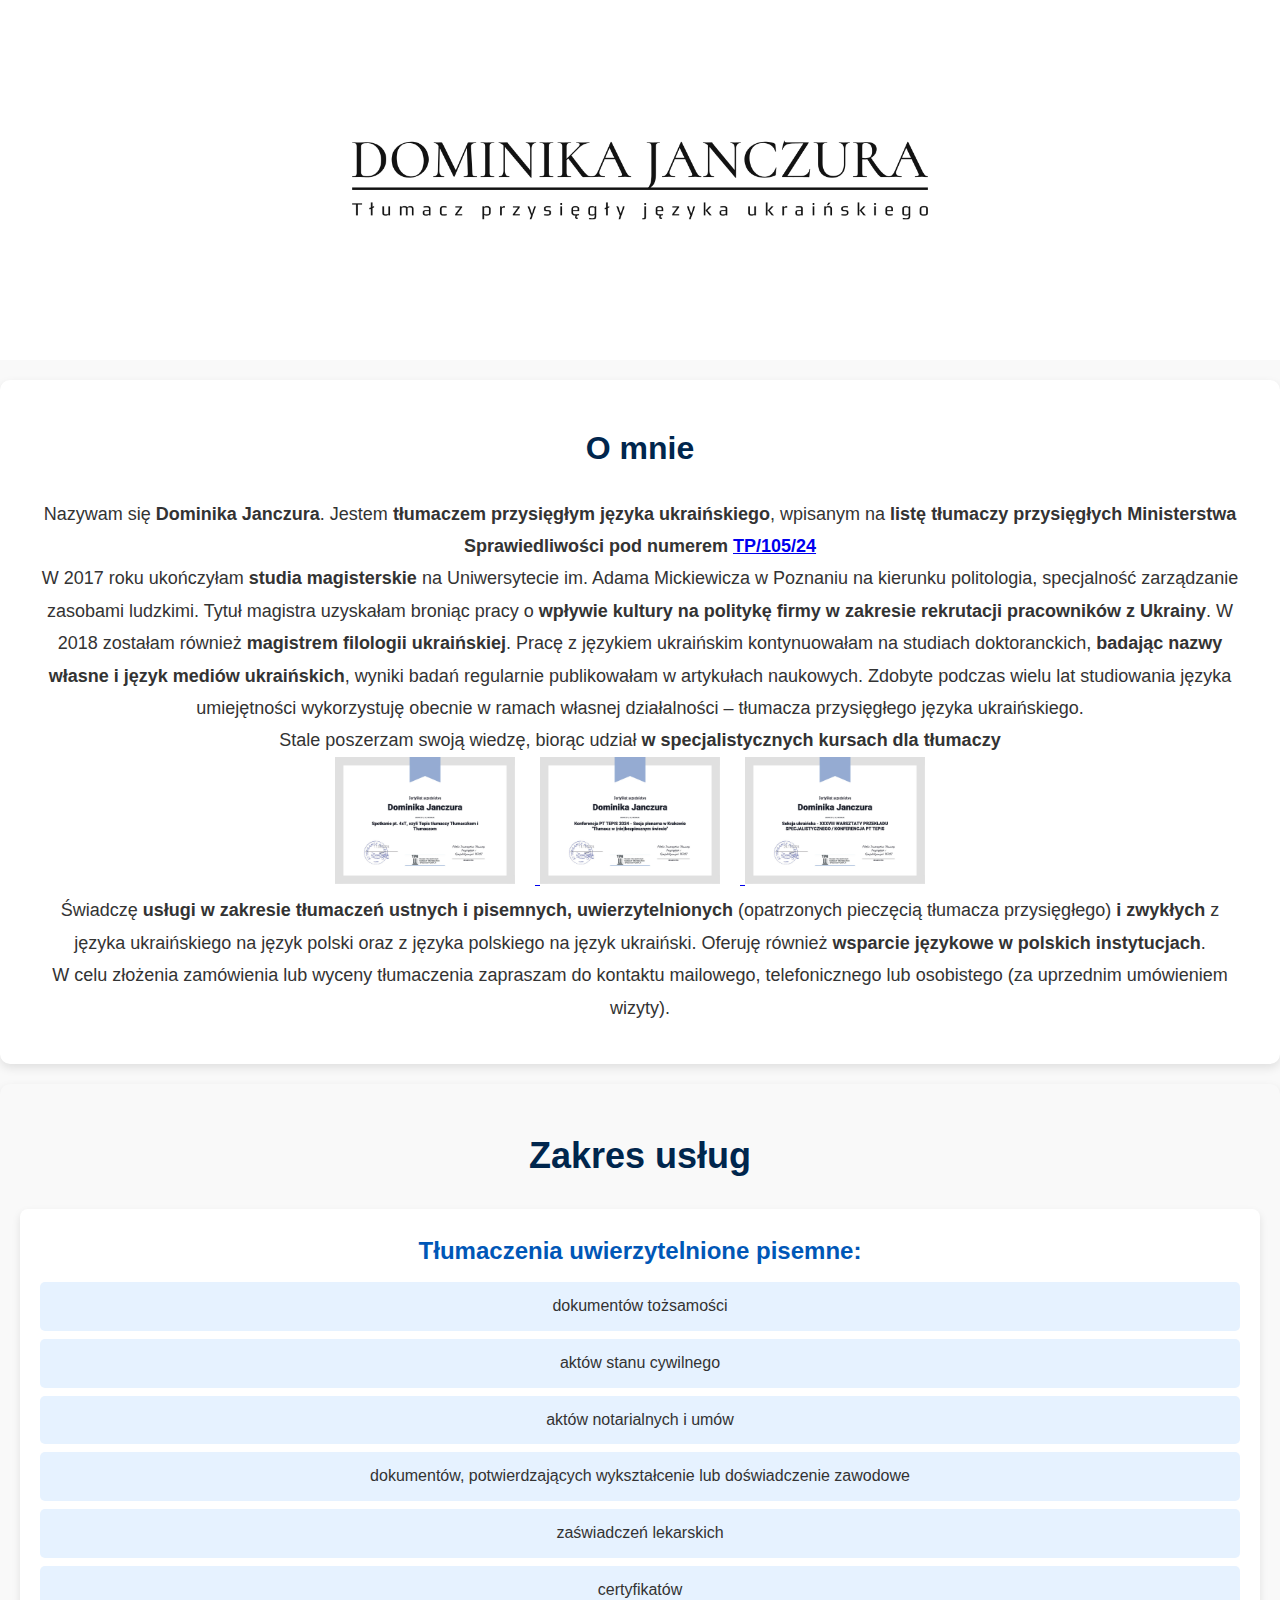
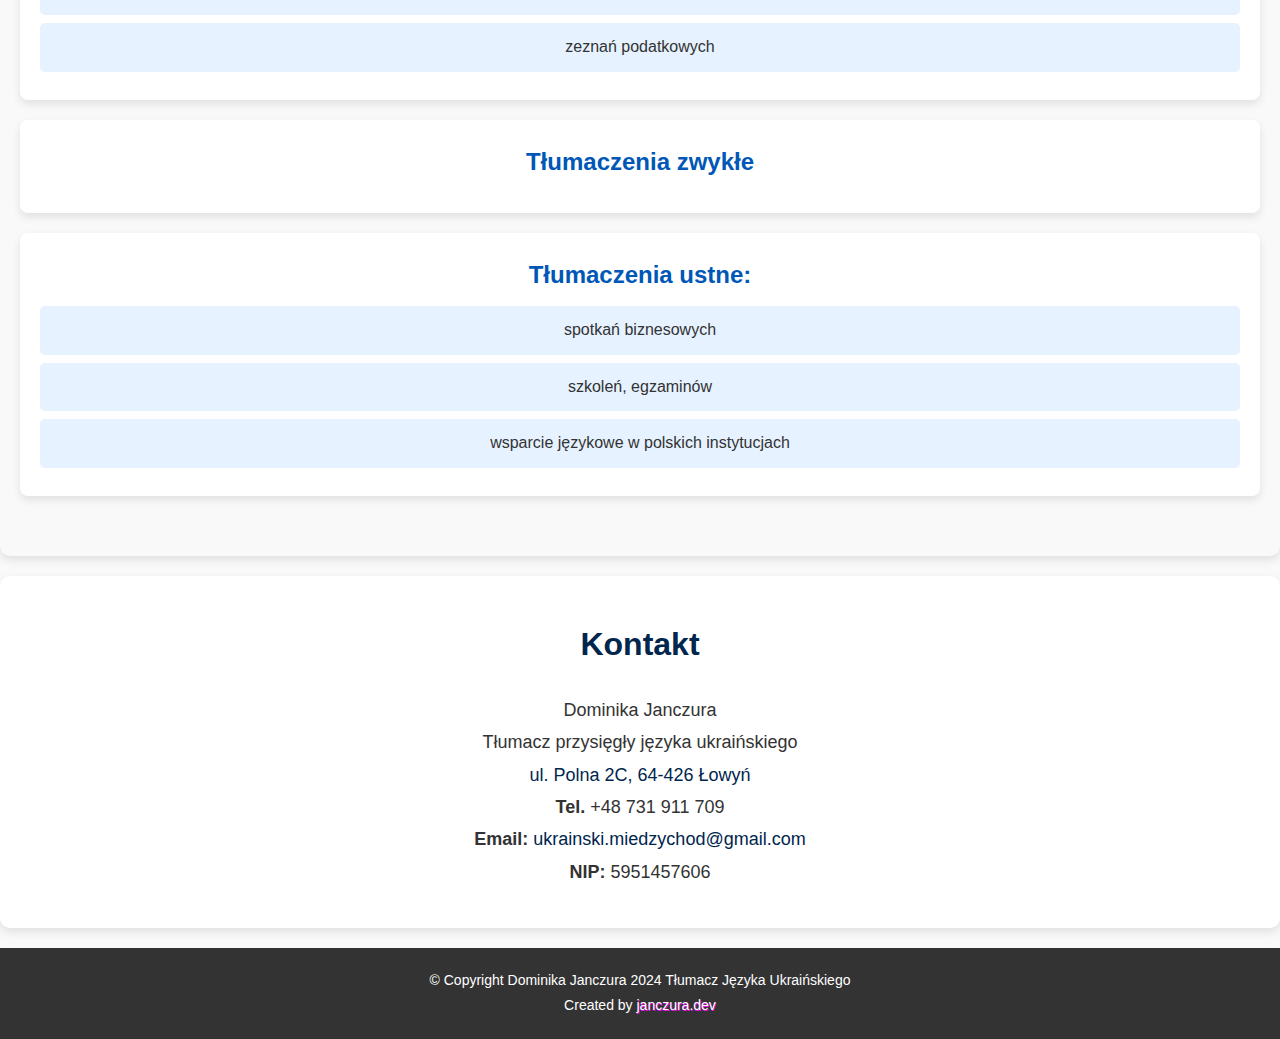
==== dtest/index.html @ 4bc3f62f "zmiany na stronie dtest" ====
<!DOCTYPE html>
<html lang="pl">
<head>
    <meta charset="UTF-8">
    <meta name="viewport" content="width=device-width, initial-scale=1.0">
    <title>Dominika Janczura - Tłumacz Przysięgły Języka Ukraińskiego</title>
    <link rel="stylesheet" href="css/style.css">
    <link href="https://fonts.googleapis.com/css2?family=Roboto:wght@400;700&display=swap" rel="stylesheet">

    <meta property="og:title" content="Dominika Janczura - Tłumacz Języka Ukraińskiego">
    <meta property="og:description" content="Profesjonalne tłumaczenia języka ukraińskiego. Skontaktuj się z nami, aby uzyskać pomoc!">
    <meta property="og:image" content="img/Oryginalny.png">
    <meta property="og:image:type" content="image/png">
    <meta property="og:image:width" content="100">
    <meta property="og:image:height" content="62">
    <!--<meta property="og:url" content="https://xxxxx.pl">-->

    <link rel="icon" href="img/favicon/favicon.ico" type="image/x-icon">
    <link rel="apple-touch-icon" href="img/favicon/apple-touch-icon.png">
    <link rel="icon" href="img/favicon/favicon-32x32.png" sizes="32x32" type="image/png">
    <link rel="icon" href="img/favicon/favicon-16x16.png" sizes="16x16" type="image/png">


</head>
<body>

<a href="https://www.facebook.com/share/Vm6c9TEiH2X2r9ac/?mibextid=LQQJ4d" target="_blank" class="header-link">
    <header class="header">
        <div class="header-content">
        </div>
    </header>
</a>

<section class="section about">
    <div class="section-content">
        <h2>O mnie</h2>
        <p>Nazywam się <b>Dominika Janczura</b>. Jestem <b>tłumaczem przysięgłym języka ukraińskiego</b>, wpisanym na <b>listę tłumaczy
            przysięgłych Ministerstwa Sprawiedliwości pod numerem <a
                    href="https://arch-bip.ms.gov.pl/pl/rejestry-i-ewidencje/tlumacze-przysiegli/lista-tlumaczy-przysieglych/translator,12166.html"
                    target="_blank">TP/105/24</a></b>
        </p>
        <p>
            W 2017 roku ukończyłam <b>studia magisterskie</b> na Uniwersytecie im. Adama Mickiewicza w Poznaniu na kierunku
            politologia, specjalność zarządzanie zasobami ludzkimi. Tytuł magistra uzyskałam broniąc pracy o <b>wpływie
            kultury na politykę firmy w zakresie rekrutacji pracowników z Ukrainy</b>. W 2018 zostałam również <b>magistrem
            filologii ukraińskiej</b>. Pracę z językiem ukraińskim kontynuowałam na studiach doktoranckich, <b>badając nazwy
            własne i język mediów ukraińskich</b>, wyniki badań regularnie publikowałam w artykułach naukowych. Zdobyte
            podczas wielu lat studiowania języka umiejętności wykorzystuję obecnie w ramach własnej działalności –
            tłumacza przysięgłego języka ukraińskiego.
        </p>
        <p>
            Stale poszerzam swoją wiedzę, biorąc udział <b>w specjalistycznych kursach dla tłumaczy</b>
        </p>
        <p>
            <a href="pdf/CERTYFIKAT1.pdf" target="_blank">
                <img class="cert-image" src="img/c1.jpg" />
            </a>
            <a href="pdf/CERTYFIKAT2.pdf" target="_blank">
                <img class="cert-image" src="img/c2.jpg" />
            </a>
            <a href="pdf/CERTYFIKAT3.pdf" target="_blank">
                <img class="cert-image" src="img/c3.jpg" />
            </a>
        </p>
        <p>
            Świadczę <b>usługi w zakresie tłumaczeń ustnych i pisemnych, uwierzytelnionych</b> (opatrzonych pieczęcią tłumacza
            przysięgłego) <b>i zwykłych</b> z języka ukraińskiego na język polski oraz z języka polskiego na język ukraiński.
            Oferuję również <b>wsparcie językowe w polskich instytucjach</b>.
        </p>
        <p>
            W celu złożenia zamówienia lub wyceny tłumaczenia zapraszam do kontaktu mailowego, telefonicznego lub
            osobistego (za uprzednim umówieniem wizyty).
        </p>
    </div>
</section>

<section class="section services">
    <div class="section-content">
        <h2>Zakres usług</h2>

        <div class="service-card">
            <h3>Tłumaczenia uwierzytelnione pisemne:</h3>
            <ul>
                <li>dokumentów tożsamości</li>
                <li>aktów stanu cywilnego</li>
                <li>aktów notarialnych i umów</li>
                <li>dokumentów, potwierdzających wykształcenie lub doświadczenie zawodowe</li>
                <li>zaświadczeń lekarskich</li>
                <li>certyfikatów</li>
                <li>zeznań podatkowych</li>
            </ul>
        </div>

        <div class="service-card">
            <h3>Tłumaczenia zwykłe</h3>
        </div>

        <div class="service-card">
            <h3>Tłumaczenia ustne:</h3>
            <ul>
                <li>spotkań biznesowych</li>
                <li>szkoleń, egzaminów</li>
                <li>wsparcie językowe w polskich instytucjach</li>
            </ul>
        </div>
    </div>
</section>


<section class="section contact">
    <div class="section-content">
        <h2>Kontakt</h2>
        <p>Dominika Janczura</p>
        <p>Tłumacz przysięgły języka ukraińskiego</p>
        <p><a href="https://g.co/kgs/xcV72M7"> ul. Polna 2C, 64-426 Łowyń</a></p>
        <p><strong>Tel.</strong> <span id="contact-phone">+48 731 911 709</span></p>
        <p><strong>Email:</strong> <a href="mailto:ukrainski.miedzychod@gmail.com" id="contact-email">ukrainski.miedzychod@gmail.com</a></p>
        <p><strong>NIP:</strong> 5951457606</p>
    </div>
</section>

<footer>
    <p>© Copyright Dominika Janczura 2024 Tłumacz Języka Ukraińskiego</p>
    <p>Created by <a href="https://janczura.dev/">janczura.dev</a></p>
</footer>

</body>
</html>
---- dtest/css/style.css ----
* {
    margin: 0;
    padding: 0;
    box-sizing: border-box;
}

body {
    font-family: 'Montserrat', sans-serif;
    background-color: #f9f9f9;
    color: #333;
    line-height: 1.8;
}

.container {
    max-width: 1200px;
    margin: 0 auto;
    padding: 20px;
}

header {

}

.header-content {
    display: flex;
    justify-content: space-between;
    align-items: center;
    flex-wrap: wrap;
}

header h1 {
    font-size: 50px;
    font-weight: 700;
    margin-bottom: 10px;
}

header p {
    font-size: 22px;
    font-weight: 400;
}

.header {
    background:
            url('../img/Oryginalny.png'),
            linear-gradient(to bottom, #ffffff, #ffffff);
    background-size: cover;
    background-position: center;
    background-repeat: no-repeat;
    width: 100%;
    height: 40vh;
}





.language-switch {
    display: flex;
    gap: 10px;
    margin-top: 0;
}

.lang-btn {
    background-color: #0057b7;
    color: #fff;
    border: none;
    padding: 10px 20px;
    border-radius: 5px;
    font-size: 16px;
    cursor: pointer;
    transition: background-color 0.3s ease;
}

.lang-btn:hover {
    background-color: #ffd700;
}

.lang-btn.active {
    background-color: #ffd700;
    color: #0057b7;
}

section {
    background-color: #fff;
    margin: 20px 0;
    padding: 40px;
    border-radius: 10px;
    box-shadow: 0 4px 10px rgba(0, 0, 0, 0.1);
    animation: slideIn 1s ease-out;
}

section h2 {
    font-size: 32px;
    color: #00264d;
    margin-bottom: 20px;
    text-align: center;
}

section h3 {
    text-align: center;
    color: #00264d;
    margin-bottom: 10px;
}

.section.about {
    text-align: center;
}
.section.contact{
    text-align: center;
}

section p,
section ul {
    font-size: 18px;
}

ul {
    list-style-type: none;
    padding-left: 0;
}

ul li {
    background-color: #e6f2ff;
    padding: 15px;
    margin-bottom: 10px;
    border-radius: 5px;
    text-align: center;
    transition: background-color 0.3s ease;
}

ul li:hover {
    background-color: #cce5ff;
}

.cert-image {
    width: 15%;
    height: auto;
    margin-right: 20px;
    transition: transform 0.3s ease-in-out;
}

.cert-image:hover {
    transform: scale(1.1);
}



.contact a {
    color: #00264d;
    text-decoration: none;
}

.contact a:hover {
    text-decoration: underline;
}

footer {
    background-color: #333;
    color: white;
    padding: 20px;
    text-align: center;
    font-size: 14px;
    position: relative;
    bottom: 0;
    width: 100%;
}

footer a {
    color: #fff;
    text-shadow: 0.5px 1px 0px rgb(248, 5, 249);
    text-decoration: none;
}

footer a:hover {
    text-decoration: underline;
}

.section.services {
    background-color: #f9f9f9;
    padding: 40px 20px;
    border-radius: 10px;
    box-shadow: 0 4px 10px rgba(0, 0, 0, 0.1);
    margin: 20px 0;
    animation: slideIn 1s ease-out;
}

/* Nagłówek sekcji */
.section.services h2 {
    font-size: 36px;
    color: #00264d;
    text-align: center;
    margin-bottom: 20px;
}

/* Karty usług */
.service-card {
    background-color: #fff;
    padding: 20px;
    margin-bottom: 20px;
    border-radius: 8px;
    box-shadow: 0 4px 8px rgba(0, 0, 0, 0.1);
    transition: transform 0.3s ease-in-out;
}

.service-card:hover {
    transform: translateY(-5px);
}

.service-card h3 {
    font-size: 24px;
    color: #0057b7;
    margin-bottom: 10px;
    text-align: center;
}

.service-card ul {
    list-style-type: none;
    padding-left: 0;
}

.service-card ul li {
    background-color: #e6f2ff;
    padding: 10px;
    margin-bottom: 8px;
    border-radius: 5px;
    font-size: 16px;
    text-align: center;
    transition: background-color 0.3s ease;
}

.service-card ul li:hover {
    background-color: #cce5ff;
}

@media (max-width: 768px) {
    .section.services .section-content {
        display: flex;
        flex-direction: column;
        align-items: center;
    }

    .service-card {
        width: 100%;
        margin: 10px 0;
    }

    .section.services h2 {
        font-size: 28px;
    }

    .service-card h3 {
        font-size: 20px;
    }

    .service-card ul li {
        font-size: 14px;
    }
}



@keyframes fadeIn {
    from {
        opacity: 0;
    }
    to {
        opacity: 1;
    }
}

@keyframes slideIn {
    from {
        transform: translateY(30px);
        opacity: 0;
    }
    to {
        transform: translateY(0);
        opacity: 1;
    }
}
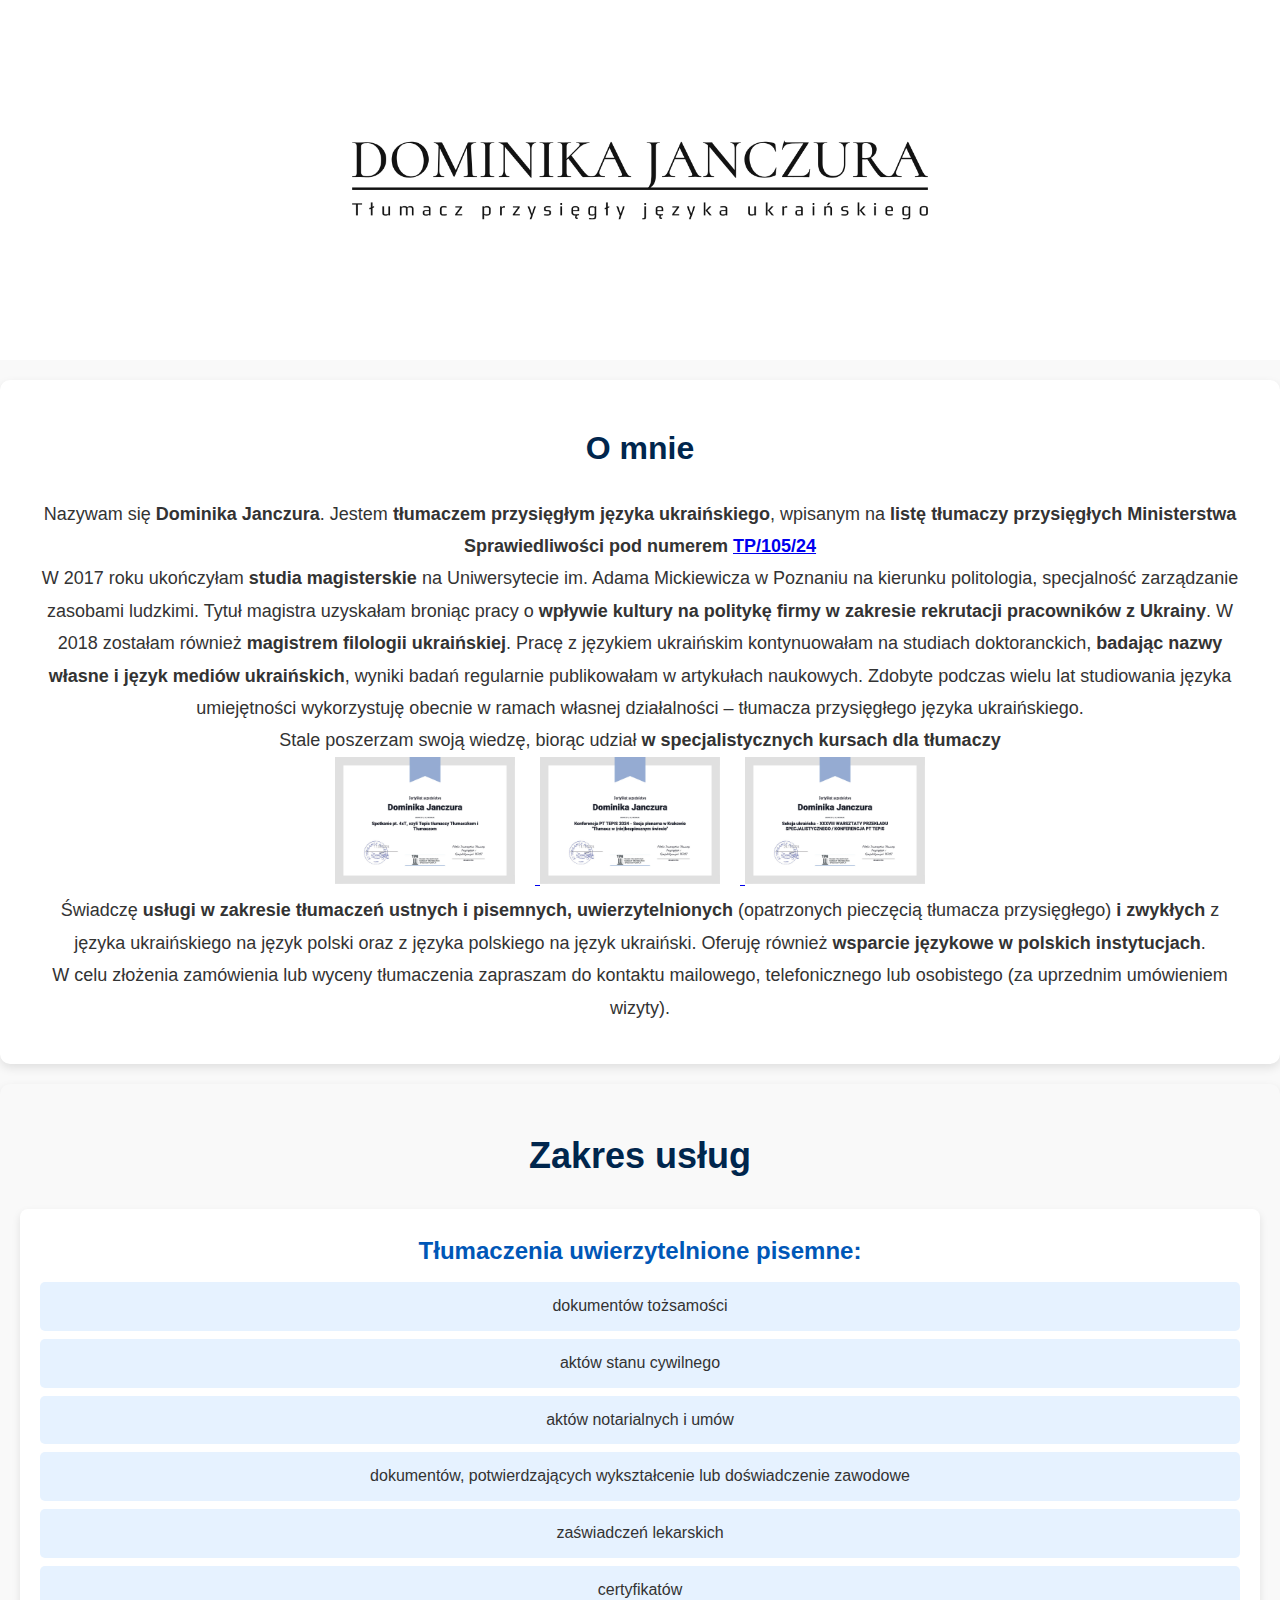
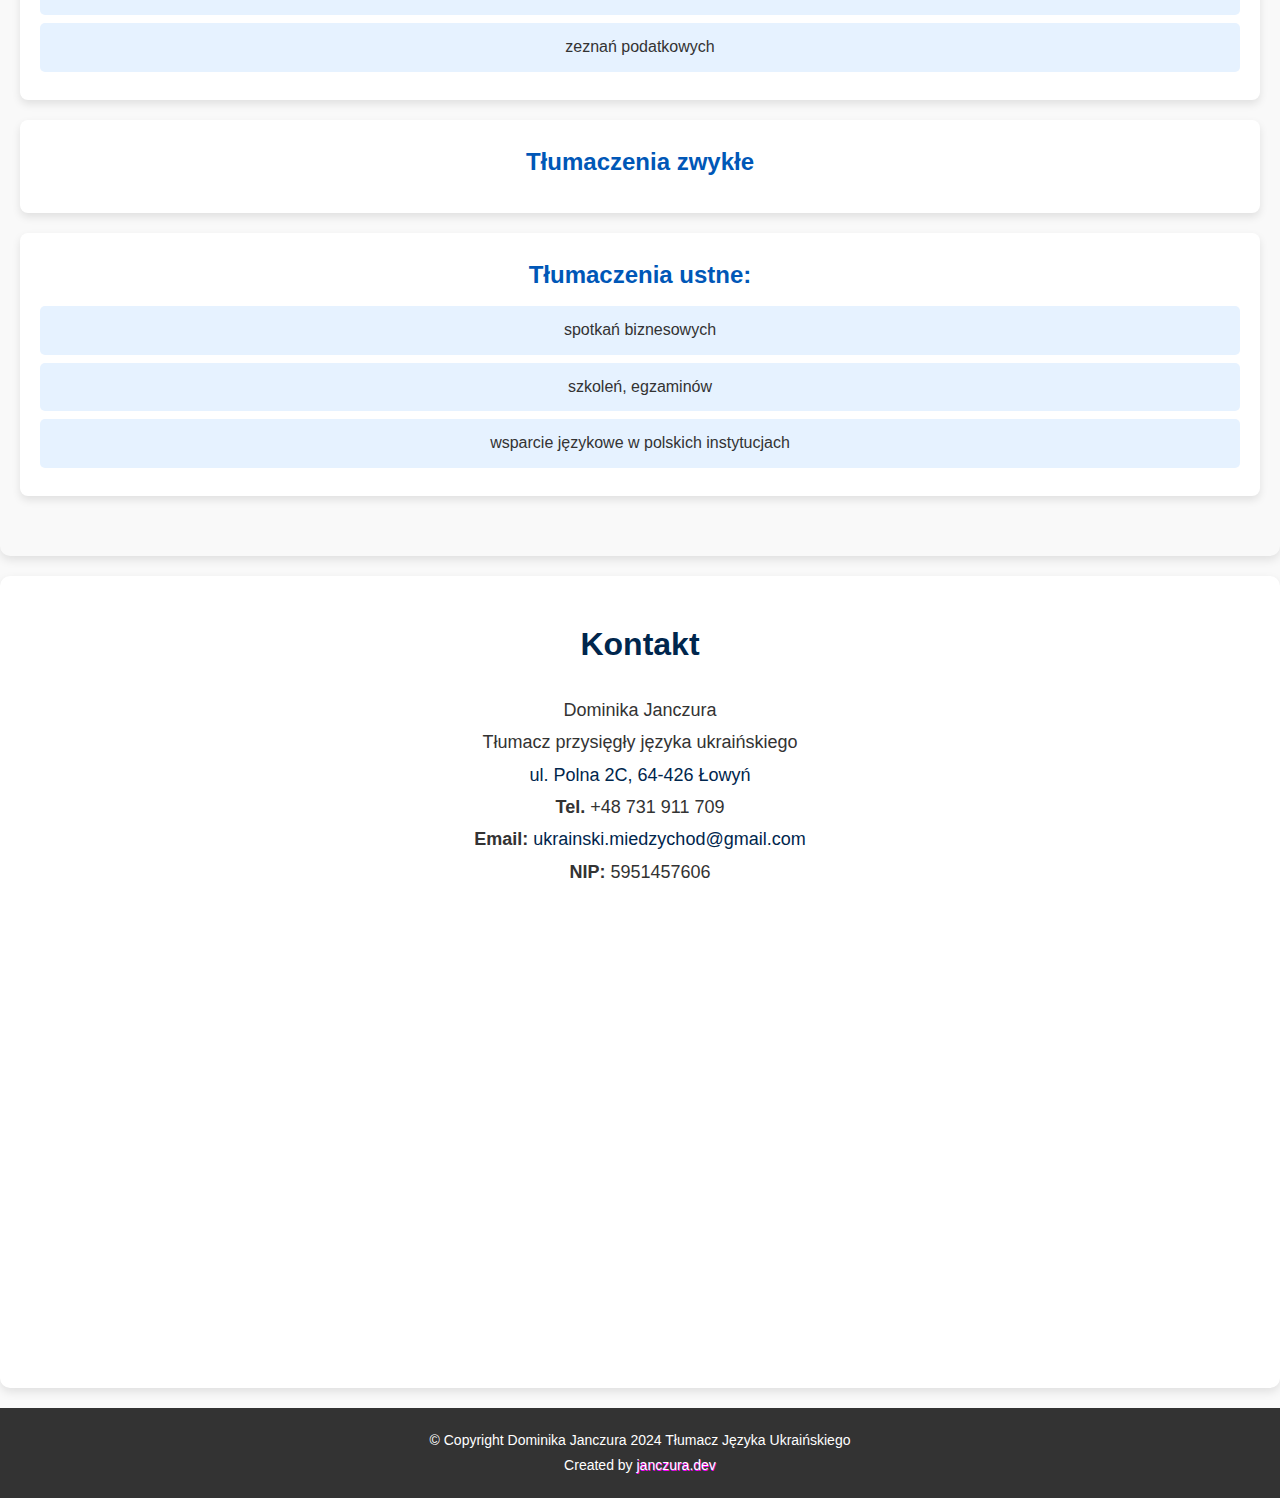
==== commit 5794102f: "zmiany na stronie dtest" ====
--- a/dtest/index.html
+++ b/dtest/index.html
@@ -6,6 +6,8 @@
     <title>Dominika Janczura - Tłumacz Przysięgły Języka Ukraińskiego</title>
     <link rel="stylesheet" href="css/style.css">
     <link href="https://fonts.googleapis.com/css2?family=Roboto:wght@400;700&display=swap" rel="stylesheet">
+
+    <meta name="description" content="Dominika Janczura – tłumacz przysięgły języka ukraińskiego. Oferuję profesjonalne tłumaczenia ustne i pisemne. Skontaktuj się, aby uzyskać pomoc!">
 
     <meta property="og:title" content="Dominika Janczura - Tłumacz Języka Ukraińskiego">
     <meta property="og:description" content="Profesjonalne tłumaczenia języka ukraińskiego. Skontaktuj się z nami, aby uzyskać pomoc!">
@@ -20,11 +22,33 @@
     <link rel="icon" href="img/favicon/favicon-32x32.png" sizes="32x32" type="image/png">
     <link rel="icon" href="img/favicon/favicon-16x16.png" sizes="16x16" type="image/png">
 
+    <link rel="manifest" href="site.webmanifest">
+
+    <script type="application/ld+json">
+        {
+            "@context": "https://schema.org",
+            "@type": "Person",
+            "name": "Dominika Janczura",
+            "jobTitle": "Tłumacz przysięgły języka ukraińskiego",
+            "address": {
+                "@type": "PostalAddress",
+                "streetAddress": "ul. Polna 2C",
+                "addressLocality": "Łowyń",
+                "postalCode": "64-426",
+                "addressCountry": "PL"
+            },
+            "telephone": "+48 731 911 709",
+            "email": "ukrainski.miedzychod@gmail.com",
+            "sameAs": [
+                "https://www.facebook.com/share/Vm6c9TEiH2X2r9ac/?mibextid=LQQJ4d"
+            ]
+        }
+    </script>
 
 </head>
 <body>
-
-<a href="https://www.facebook.com/share/Vm6c9TEiH2X2r9ac/?mibextid=LQQJ4d" target="_blank" class="header-link">
+<h1>Dominika Janczura – Tłumacz Przysięgły Języka Ukraińskiego</h1>
+<a href="https://www.facebook.com/share/Vm6c9TEiH2X2r9ac/?mibextid=LQQJ4d" target="_blank" class="header-link" rel="noopener noreferrer">
     <header class="header">
         <div class="header-content">
         </div>
@@ -37,7 +61,7 @@
         <p>Nazywam się <b>Dominika Janczura</b>. Jestem <b>tłumaczem przysięgłym języka ukraińskiego</b>, wpisanym na <b>listę tłumaczy
             przysięgłych Ministerstwa Sprawiedliwości pod numerem <a
                     href="https://arch-bip.ms.gov.pl/pl/rejestry-i-ewidencje/tlumacze-przysiegli/lista-tlumaczy-przysieglych/translator,12166.html"
-                    target="_blank">TP/105/24</a></b>
+                    target="_blank" rel="nofollow">TP/105/24</a></b>
         </p>
         <p>
             W 2017 roku ukończyłam <b>studia magisterskie</b> na Uniwersytecie im. Adama Mickiewicza w Poznaniu na kierunku
@@ -53,13 +77,13 @@
         </p>
         <p>
             <a href="pdf/CERTYFIKAT1.pdf" target="_blank">
-                <img class="cert-image" src="img/c1.jpg" />
+                <img class="cert-image" src="img/c1.jpg" alt="Certyfikat uczestnictwa - 4xT - Tepis tłumaczy Tłumaczkom i Tłumaczom" loading="lazy">
             </a>
             <a href="pdf/CERTYFIKAT2.pdf" target="_blank">
-                <img class="cert-image" src="img/c2.jpg" />
+                <img class="cert-image" src="img/c2.jpg" alt="Certyfikat uczestnictwa - TEPIS 2024 - Tłumacz w (nie)bezpiecznym świecie" loading="lazy">
             </a>
             <a href="pdf/CERTYFIKAT3.pdf" target="_blank">
-                <img class="cert-image" src="img/c3.jpg" />
+                <img class="cert-image" src="img/c3.jpg" alt="Certyfikat uczestnictwa - XXXVIII Warsztaty przekładu specjalistycznego" loading="lazy">
             </a>
         </p>
         <p>
@@ -112,16 +136,24 @@
         <h2>Kontakt</h2>
         <p>Dominika Janczura</p>
         <p>Tłumacz przysięgły języka ukraińskiego</p>
-        <p><a href="https://g.co/kgs/xcV72M7"> ul. Polna 2C, 64-426 Łowyń</a></p>
+        <p><a href="https://g.co/kgs/xcV72M7" rel="nofollow"> ul. Polna 2C, 64-426 Łowyń</a></p>
         <p><strong>Tel.</strong> <span id="contact-phone">+48 731 911 709</span></p>
         <p><strong>Email:</strong> <a href="mailto:ukrainski.miedzychod@gmail.com" id="contact-email">ukrainski.miedzychod@gmail.com</a></p>
         <p><strong>NIP:</strong> 5951457606</p>
+        <iframe
+                src="https://www.google.com/maps/embed?pb=!1m18!1m12!1m3!1d2441.3311085647225!2d15.9155459!3d52.4937332!2m3!1f0!2f0!3f0!3m2!1i1024!2i768!4f13.1!3m3!1m2!1s0x4706919bd0c01919%3A0x924c7be805bdd83c!2sDominika%20Janczura%20T%C5%82umacz%20przysi%C4%99g%C5%82y%20j%C4%99zyka%20ukrai%C5%84skiego!5e0!3m2!1spl!2spl!4v1234567890123"
+                width="600"
+                height="450"
+                style="border:0;"
+                allowfullscreen=""
+                loading="lazy">
+        </iframe>
     </div>
 </section>
 
 <footer>
     <p>© Copyright Dominika Janczura 2024 Tłumacz Języka Ukraińskiego</p>
-    <p>Created by <a href="https://janczura.dev/">janczura.dev</a></p>
+    <p>Created by <a href="https://janczura.dev/" rel="noopener noreferrer">janczura.dev</a></p>
 </footer>
 
 </body>
--- a/dtest/css/style.css
+++ b/dtest/css/style.css
@@ -19,6 +19,15 @@
 
 header {
 
+}
+
+h1 {
+    position: absolute;
+    width: 1px;
+    height: 1px;
+    overflow: hidden;
+    clip: rect(0, 0, 0, 0);
+    white-space: nowrap;
 }
 
 .header-content {
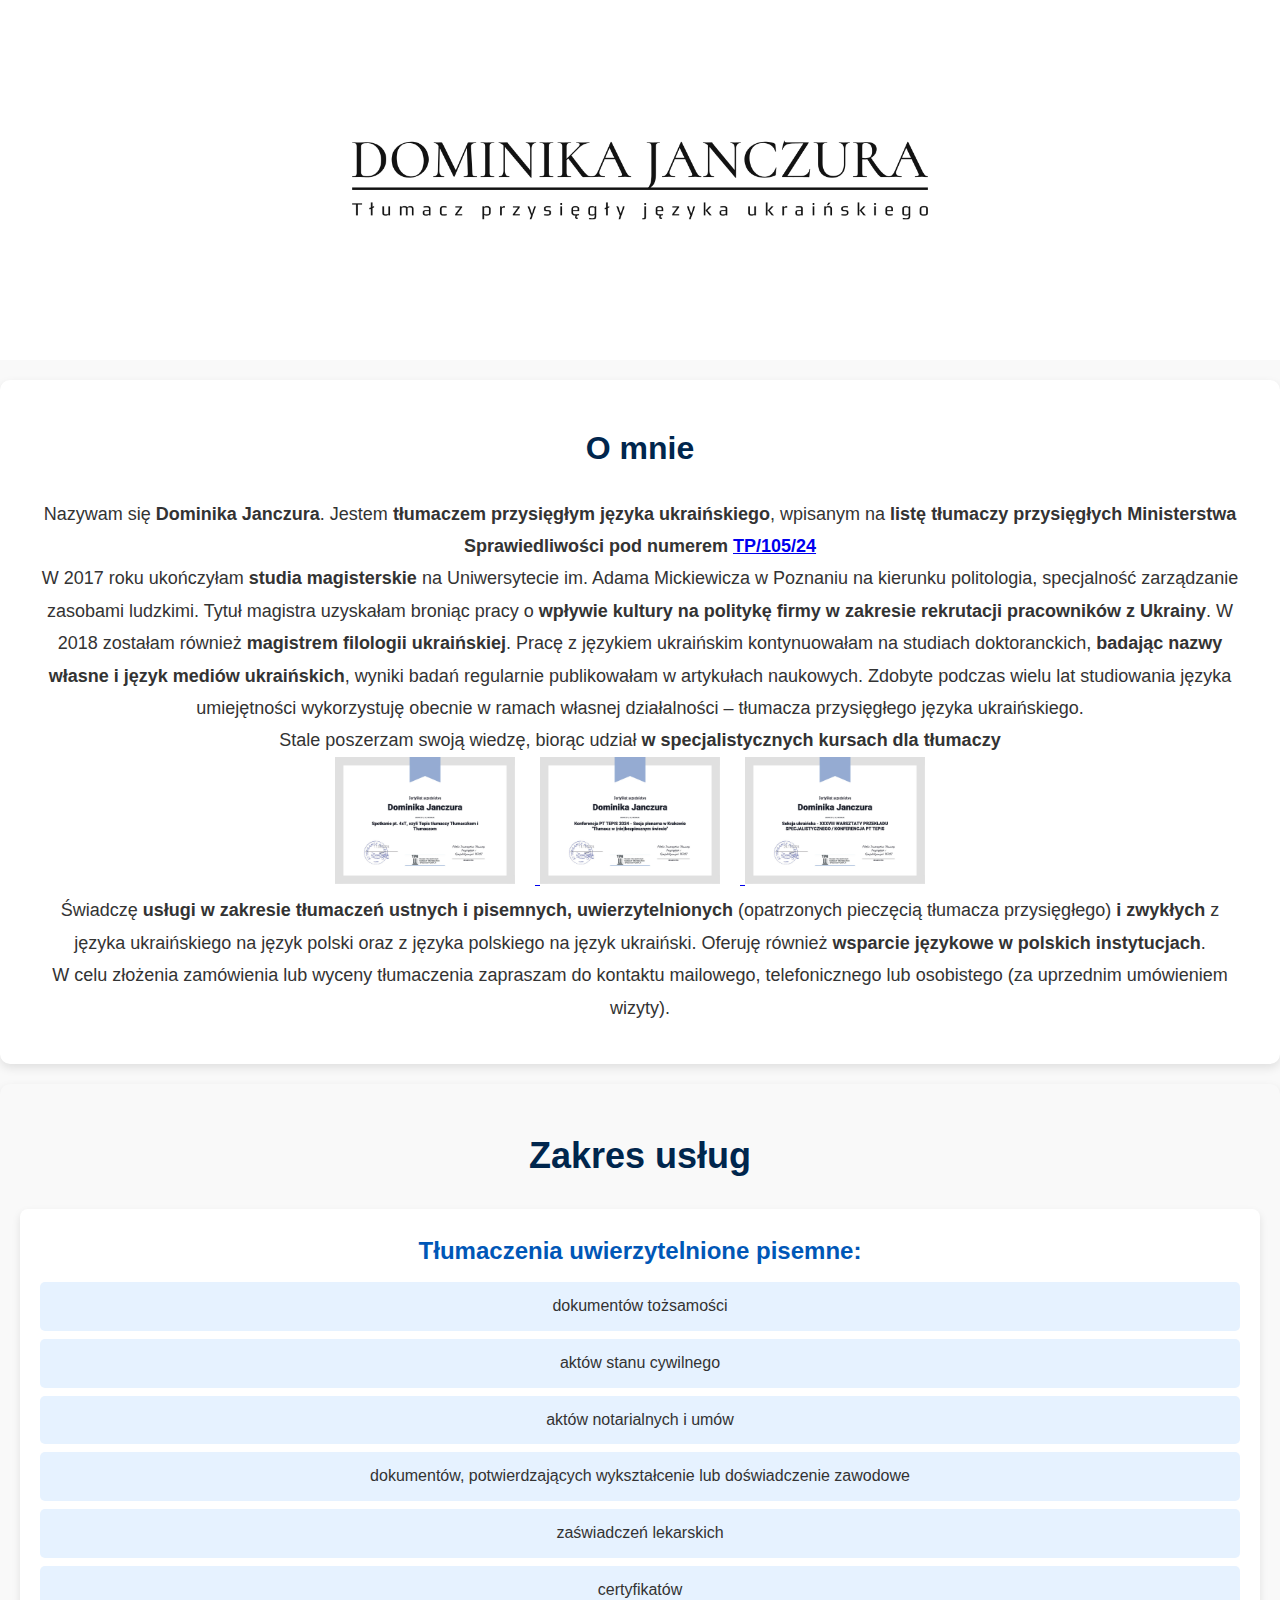
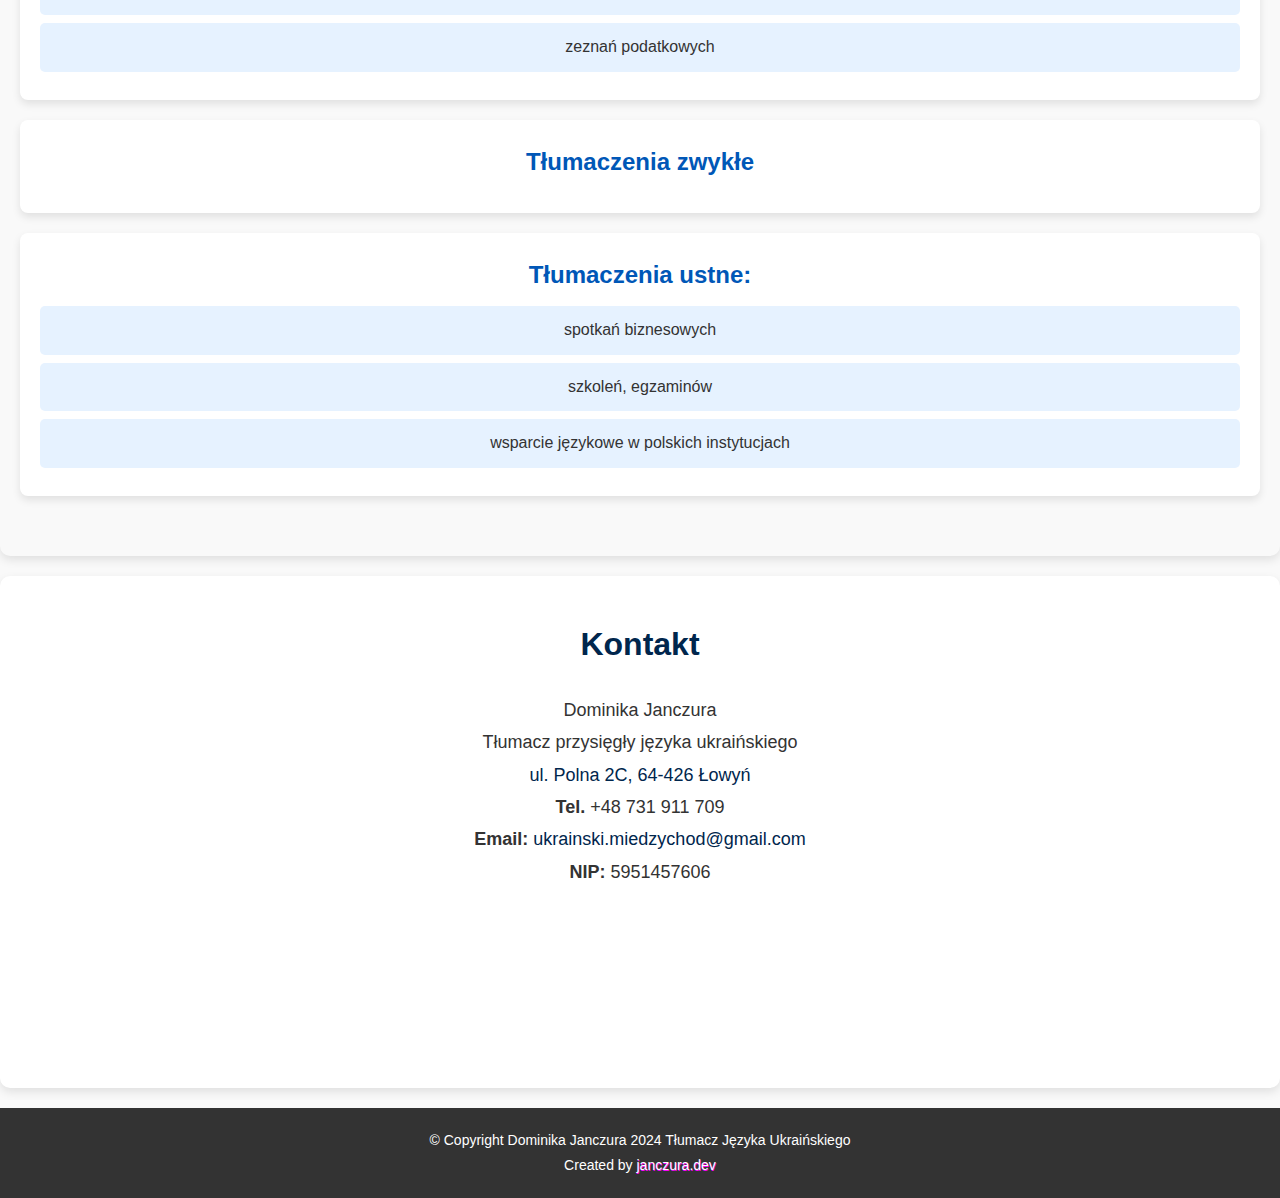
==== commit c3a8b60a: "zmiany na stronie dtest" ====
--- a/dtest/index.html
+++ b/dtest/index.html
@@ -7,10 +7,12 @@
     <link rel="stylesheet" href="css/style.css">
     <link href="https://fonts.googleapis.com/css2?family=Roboto:wght@400;700&display=swap" rel="stylesheet">
 
-    <meta name="description" content="Dominika Janczura – tłumacz przysięgły języka ukraińskiego. Oferuję profesjonalne tłumaczenia ustne i pisemne. Skontaktuj się, aby uzyskać pomoc!">
+    <meta name="description"
+          content="Dominika Janczura – tłumacz przysięgły języka ukraińskiego. Oferuję profesjonalne tłumaczenia ustne i pisemne. Skontaktuj się, aby uzyskać pomoc!">
 
     <meta property="og:title" content="Dominika Janczura - Tłumacz Języka Ukraińskiego">
-    <meta property="og:description" content="Profesjonalne tłumaczenia języka ukraińskiego. Skontaktuj się z nami, aby uzyskać pomoc!">
+    <meta property="og:description"
+          content="Profesjonalne tłumaczenia języka ukraińskiego. Skontaktuj się z nami, aby uzyskać pomoc!">
     <meta property="og:image" content="img/Oryginalny.png">
     <meta property="og:image:type" content="image/png">
     <meta property="og:image:width" content="100">
@@ -48,7 +50,8 @@
 </head>
 <body>
 <h1>Dominika Janczura – Tłumacz Przysięgły Języka Ukraińskiego</h1>
-<a href="https://www.facebook.com/share/Vm6c9TEiH2X2r9ac/?mibextid=LQQJ4d" target="_blank" class="header-link" rel="noopener noreferrer">
+<a href="https://www.facebook.com/share/Vm6c9TEiH2X2r9ac/?mibextid=LQQJ4d" target="_blank" class="header-link"
+   rel="noopener noreferrer">
     <header class="header">
         <div class="header-content">
         </div>
@@ -58,16 +61,19 @@
 <section class="section about">
     <div class="section-content">
         <h2>O mnie</h2>
-        <p>Nazywam się <b>Dominika Janczura</b>. Jestem <b>tłumaczem przysięgłym języka ukraińskiego</b>, wpisanym na <b>listę tłumaczy
-            przysięgłych Ministerstwa Sprawiedliwości pod numerem <a
-                    href="https://arch-bip.ms.gov.pl/pl/rejestry-i-ewidencje/tlumacze-przysiegli/lista-tlumaczy-przysieglych/translator,12166.html"
-                    target="_blank" rel="nofollow">TP/105/24</a></b>
+        <p>Nazywam się <b>Dominika Janczura</b>. Jestem <b>tłumaczem przysięgłym języka ukraińskiego</b>, wpisanym na
+            <b>listę tłumaczy
+                przysięgłych Ministerstwa Sprawiedliwości pod numerem <a
+                        href="https://arch-bip.ms.gov.pl/pl/rejestry-i-ewidencje/tlumacze-przysiegli/lista-tlumaczy-przysieglych/translator,12166.html"
+                        target="_blank" rel="nofollow">TP/105/24</a></b>
         </p>
         <p>
-            W 2017 roku ukończyłam <b>studia magisterskie</b> na Uniwersytecie im. Adama Mickiewicza w Poznaniu na kierunku
+            W 2017 roku ukończyłam <b>studia magisterskie</b> na Uniwersytecie im. Adama Mickiewicza w Poznaniu na
+            kierunku
             politologia, specjalność zarządzanie zasobami ludzkimi. Tytuł magistra uzyskałam broniąc pracy o <b>wpływie
             kultury na politykę firmy w zakresie rekrutacji pracowników z Ukrainy</b>. W 2018 zostałam również <b>magistrem
-            filologii ukraińskiej</b>. Pracę z językiem ukraińskim kontynuowałam na studiach doktoranckich, <b>badając nazwy
+            filologii ukraińskiej</b>. Pracę z językiem ukraińskim kontynuowałam na studiach doktoranckich, <b>badając
+            nazwy
             własne i język mediów ukraińskich</b>, wyniki badań regularnie publikowałam w artykułach naukowych. Zdobyte
             podczas wielu lat studiowania języka umiejętności wykorzystuję obecnie w ramach własnej działalności –
             tłumacza przysięgłego języka ukraińskiego.
@@ -77,18 +83,23 @@
         </p>
         <p>
             <a href="pdf/CERTYFIKAT1.pdf" target="_blank">
-                <img class="cert-image" src="img/c1.jpg" alt="Certyfikat uczestnictwa - 4xT - Tepis tłumaczy Tłumaczkom i Tłumaczom" loading="lazy">
+                <img class="cert-image" src="img/c1.jpg"
+                     alt="Certyfikat uczestnictwa - 4xT - Tepis tłumaczy Tłumaczkom i Tłumaczom" loading="lazy">
             </a>
             <a href="pdf/CERTYFIKAT2.pdf" target="_blank">
-                <img class="cert-image" src="img/c2.jpg" alt="Certyfikat uczestnictwa - TEPIS 2024 - Tłumacz w (nie)bezpiecznym świecie" loading="lazy">
+                <img class="cert-image" src="img/c2.jpg"
+                     alt="Certyfikat uczestnictwa - TEPIS 2024 - Tłumacz w (nie)bezpiecznym świecie" loading="lazy">
             </a>
             <a href="pdf/CERTYFIKAT3.pdf" target="_blank">
-                <img class="cert-image" src="img/c3.jpg" alt="Certyfikat uczestnictwa - XXXVIII Warsztaty przekładu specjalistycznego" loading="lazy">
+                <img class="cert-image" src="img/c3.jpg"
+                     alt="Certyfikat uczestnictwa - XXXVIII Warsztaty przekładu specjalistycznego" loading="lazy">
             </a>
         </p>
         <p>
-            Świadczę <b>usługi w zakresie tłumaczeń ustnych i pisemnych, uwierzytelnionych</b> (opatrzonych pieczęcią tłumacza
-            przysięgłego) <b>i zwykłych</b> z języka ukraińskiego na język polski oraz z języka polskiego na język ukraiński.
+            Świadczę <b>usługi w zakresie tłumaczeń ustnych i pisemnych, uwierzytelnionych</b> (opatrzonych pieczęcią
+            tłumacza
+            przysięgłego) <b>i zwykłych</b> z języka ukraińskiego na język polski oraz z języka polskiego na język
+            ukraiński.
             Oferuję również <b>wsparcie językowe w polskich instytucjach</b>.
         </p>
         <p>
@@ -142,9 +153,7 @@
         <p><strong>NIP:</strong> 5951457606</p>
         <iframe
                 src="https://www.google.com/maps/embed?pb=!1m18!1m12!1m3!1d2441.3311085647225!2d15.9155459!3d52.4937332!2m3!1f0!2f0!3f0!3m2!1i1024!2i768!4f13.1!3m3!1m2!1s0x4706919bd0c01919%3A0x924c7be805bdd83c!2sDominika%20Janczura%20T%C5%82umacz%20przysi%C4%99g%C5%82y%20j%C4%99zyka%20ukrai%C5%84skiego!5e0!3m2!1spl!2spl!4v1234567890123"
-                width="600"
-                height="450"
-                style="border:0;"
+                style="border:0; width: 100%; height: 100%;"
                 allowfullscreen=""
                 loading="lazy">
         </iframe>
--- a/dtest/css/style.css
+++ b/dtest/css/style.css
@@ -163,6 +163,26 @@
     text-decoration: underline;
 }
 
+.map-container {
+    position: relative;
+    width: 100%;
+    padding-bottom: 56.25%;
+    height: 0;
+    overflow: hidden;
+    margin: 0 auto;
+}
+
+.map-container iframe {
+    position: absolute;
+    top: 0;
+    left: 0;
+    width: 100%;
+    height: 100%;
+    border: 0;
+}
+
+
+
 footer {
     background-color: #333;
     color: white;
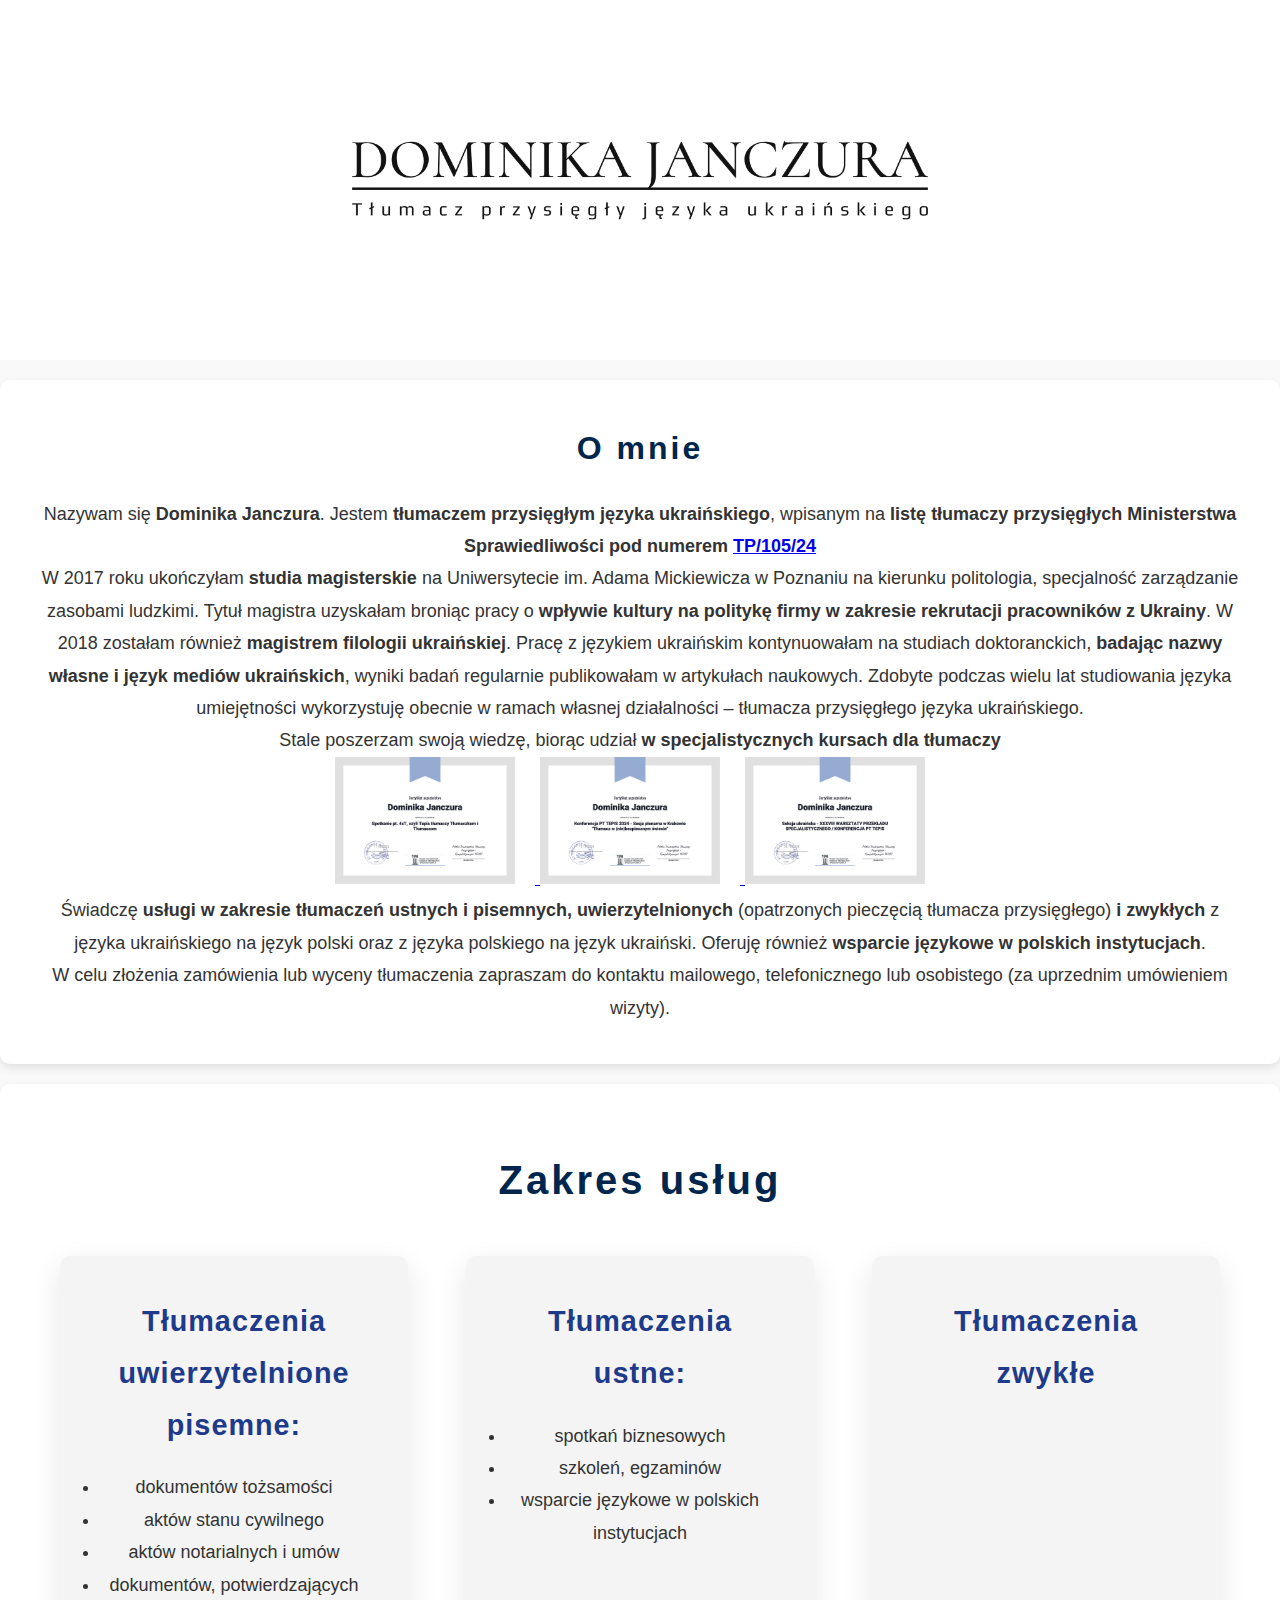
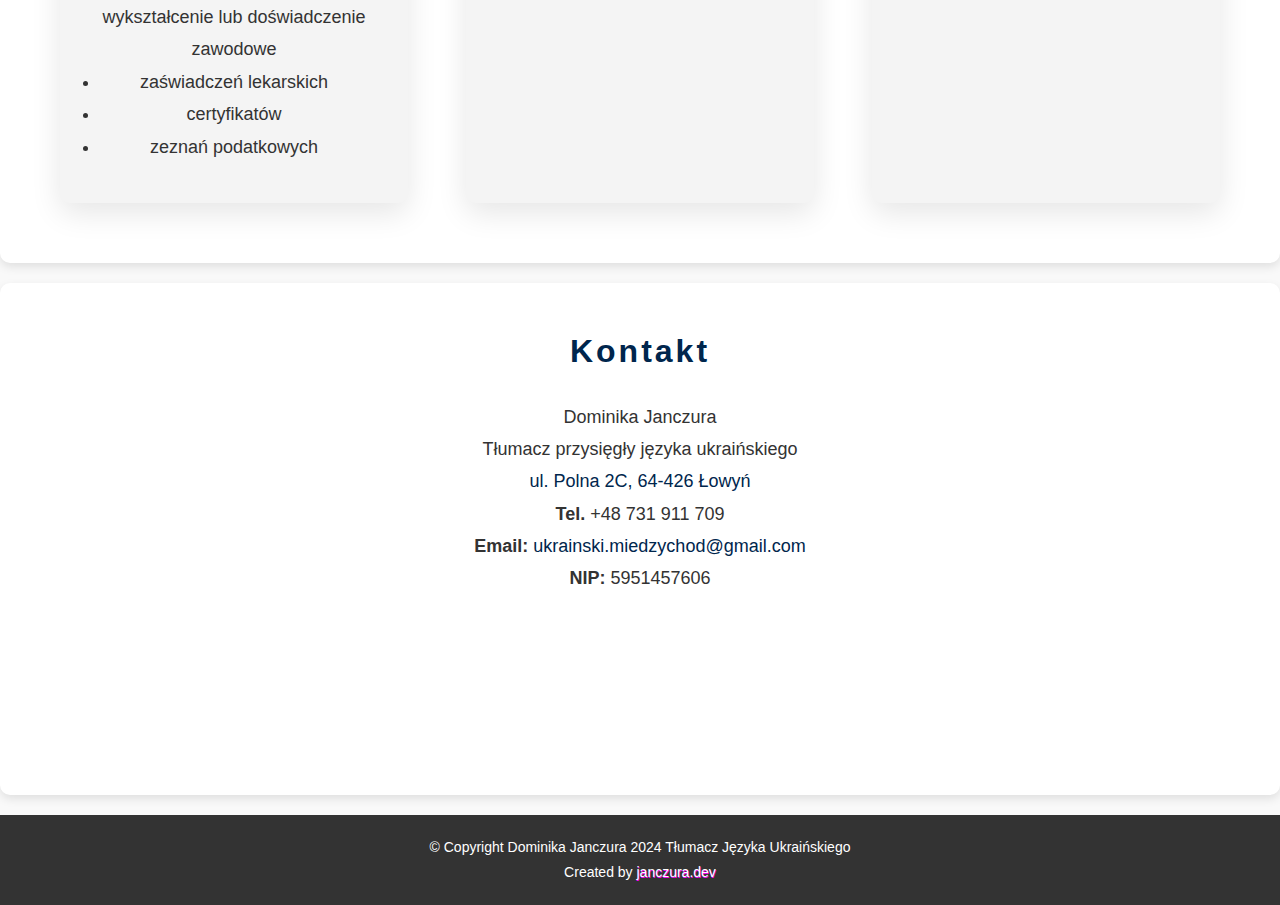
==== commit 266d3fd3: "zmiany na stronie dtest" ====
--- a/dtest/index.html
+++ b/dtest/index.html
@@ -17,7 +17,7 @@
     <meta property="og:image:type" content="image/png">
     <meta property="og:image:width" content="100">
     <meta property="og:image:height" content="62">
-    <!--<meta property="og:url" content="https://xxxxx.pl">-->
+    <meta property="og:url" content="https://dominikajanczura.com">
 
     <link rel="icon" href="img/favicon/favicon.ico" type="image/x-icon">
     <link rel="apple-touch-icon" href="img/favicon/apple-touch-icon.png">
@@ -109,34 +109,33 @@
     </div>
 </section>
 
-<section class="section services">
-    <div class="section-content">
+<section id="services">
+    <div class="container">
         <h2>Zakres usług</h2>
-
-        <div class="service-card">
-            <h3>Tłumaczenia uwierzytelnione pisemne:</h3>
-            <ul>
-                <li>dokumentów tożsamości</li>
-                <li>aktów stanu cywilnego</li>
-                <li>aktów notarialnych i umów</li>
-                <li>dokumentów, potwierdzających wykształcenie lub doświadczenie zawodowe</li>
-                <li>zaświadczeń lekarskich</li>
-                <li>certyfikatów</li>
-                <li>zeznań podatkowych</li>
-            </ul>
-        </div>
-
-        <div class="service-card">
-            <h3>Tłumaczenia zwykłe</h3>
-        </div>
-
-        <div class="service-card">
-            <h3>Tłumaczenia ustne:</h3>
-            <ul>
-                <li>spotkań biznesowych</li>
-                <li>szkoleń, egzaminów</li>
-                <li>wsparcie językowe w polskich instytucjach</li>
-            </ul>
+        <div class="service-cards">
+            <div class="card">
+                <h3>Tłumaczenia uwierzytelnione pisemne:</h3>
+                <ul>
+                    <li>dokumentów tożsamości</li>
+                    <li>aktów stanu cywilnego</li>
+                    <li>aktów notarialnych i umów</li>
+                    <li>dokumentów, potwierdzających wykształcenie lub doświadczenie zawodowe</li>
+                    <li>zaświadczeń lekarskich</li>
+                    <li>certyfikatów</li>
+                    <li>zeznań podatkowych</li>
+                </ul>
+            </div>
+            <div class="card">
+                <h3>Tłumaczenia ustne:</h3>
+                <ul>
+                    <li>spotkań biznesowych</li>
+                    <li>szkoleń, egzaminów</li>
+                    <li>wsparcie językowe w polskich instytucjach</li>
+                </ul>
+            </div>
+            <div class="card">
+                <h3>Tłumaczenia zwykłe</h3>
+            </div>
         </div>
     </div>
 </section>
--- a/dtest/css/style.css
+++ b/dtest/css/style.css
@@ -5,7 +5,7 @@
 }
 
 body {
-    font-family: 'Montserrat', sans-serif;
+    font-family: 'Verdana', sans-serif;
     background-color: #f9f9f9;
     color: #333;
     line-height: 1.8;
@@ -18,7 +18,15 @@
 }
 
 header {
-
+    background: url('../img/Oryginalny.png'), linear-gradient(to bottom, #ffffff, #ffffff);
+    background-size: cover;
+    background-position: center;
+    background-repeat: no-repeat;
+    width: 100%;
+    height: 40vh;
+    display: flex;
+    justify-content: center;
+    align-items: center;
 }
 
 h1 {
@@ -47,21 +55,6 @@
     font-size: 22px;
     font-weight: 400;
 }
-
-.header {
-    background:
-            url('../img/Oryginalny.png'),
-            linear-gradient(to bottom, #ffffff, #ffffff);
-    background-size: cover;
-    background-position: center;
-    background-repeat: no-repeat;
-    width: 100%;
-    height: 40vh;
-}
-
-
-
-
 
 .language-switch {
     display: flex;
@@ -103,18 +96,18 @@
     color: #00264d;
     margin-bottom: 20px;
     text-align: center;
+    letter-spacing: 3px;
 }
 
 section h3 {
     text-align: center;
     color: #00264d;
     margin-bottom: 10px;
-}
-
-.section.about {
-    text-align: center;
-}
-.section.contact{
+    letter-spacing: 1px;
+}
+
+.section.about,
+.section.contact {
     text-align: center;
 }
 
@@ -123,23 +116,7 @@
     font-size: 18px;
 }
 
-ul {
-    list-style-type: none;
-    padding-left: 0;
-}
-
-ul li {
-    background-color: #e6f2ff;
-    padding: 15px;
-    margin-bottom: 10px;
-    border-radius: 5px;
-    text-align: center;
-    transition: background-color 0.3s ease;
-}
-
-ul li:hover {
-    background-color: #cce5ff;
-}
+
 
 .cert-image {
     width: 15%;
@@ -152,8 +129,6 @@
     transform: scale(1.1);
 }
 
-
-
 .contact a {
     color: #00264d;
     text-decoration: none;
@@ -181,8 +156,6 @@
     border: 0;
 }
 
-
-
 footer {
     background-color: #333;
     color: white;
@@ -204,89 +177,44 @@
     text-decoration: underline;
 }
 
-.section.services {
-    background-color: #f9f9f9;
-    padding: 40px 20px;
+#services {
+    background-color: #ffffff;
+    text-align: center;
+}
+
+#services h2 {
+    font-size: 2.5em;
+    margin-bottom: 40px;
+}
+
+.service-cards {
+    display: flex;
+    justify-content: space-between;
+}
+
+.service-cards .card {
+    background-color: #f4f4f4;
     border-radius: 10px;
-    box-shadow: 0 4px 10px rgba(0, 0, 0, 0.1);
-    margin: 20px 0;
-    animation: slideIn 1s ease-out;
-}
-
-/* Nagłówek sekcji */
-.section.services h2 {
-    font-size: 36px;
-    color: #00264d;
-    text-align: center;
+    padding: 40px;
+    width: 30%;
+    box-shadow: 0 10px 30px rgba(0, 0, 0, 0.1);
+    transition: transform 0.3s ease;
+}
+
+.service-cards .card:hover {
+    transform: translateY(-10px);
+}
+
+.service-cards .card h3 {
+    font-size: 1.8em;
+    color: #1e3a8a;
     margin-bottom: 20px;
 }
 
-/* Karty usług */
-.service-card {
-    background-color: #fff;
-    padding: 20px;
-    margin-bottom: 20px;
-    border-radius: 8px;
-    box-shadow: 0 4px 8px rgba(0, 0, 0, 0.1);
-    transition: transform 0.3s ease-in-out;
-}
-
-.service-card:hover {
-    transform: translateY(-5px);
-}
-
-.service-card h3 {
-    font-size: 24px;
-    color: #0057b7;
-    margin-bottom: 10px;
-    text-align: center;
-}
-
-.service-card ul {
-    list-style-type: none;
-    padding-left: 0;
-}
-
-.service-card ul li {
-    background-color: #e6f2ff;
-    padding: 10px;
-    margin-bottom: 8px;
-    border-radius: 5px;
-    font-size: 16px;
-    text-align: center;
-    transition: background-color 0.3s ease;
-}
-
-.service-card ul li:hover {
-    background-color: #cce5ff;
-}
-
-@media (max-width: 768px) {
-    .section.services .section-content {
-        display: flex;
-        flex-direction: column;
-        align-items: center;
-    }
-
-    .service-card {
-        width: 100%;
-        margin: 10px 0;
-    }
-
-    .section.services h2 {
-        font-size: 28px;
-    }
-
-    .service-card h3 {
-        font-size: 20px;
-    }
-
-    .service-card ul li {
-        font-size: 14px;
-    }
-}
-
-
+.service-cards .card p {
+    font-size: 1.1em;
+    line-height: 1.6;
+}
 
 @keyframes fadeIn {
     from {
@@ -307,5 +235,3 @@
         opacity: 1;
     }
 }
-
-
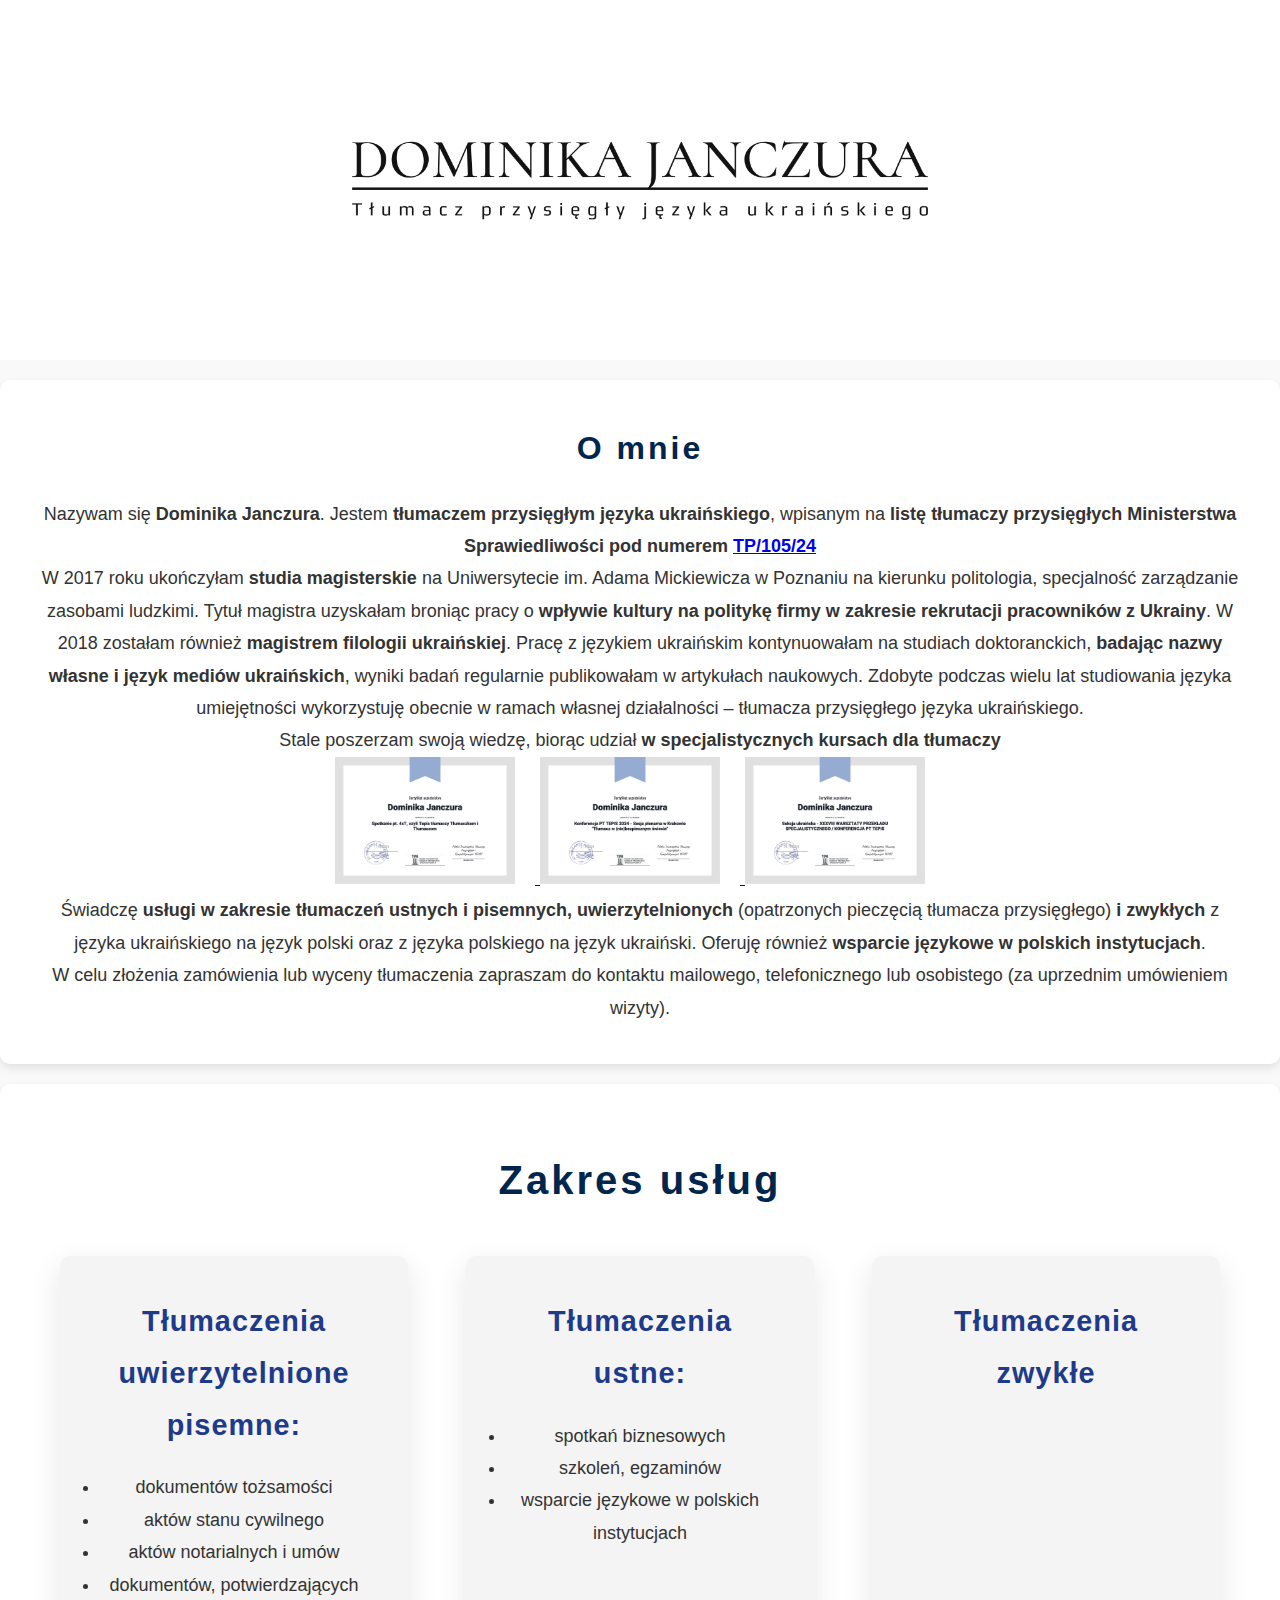
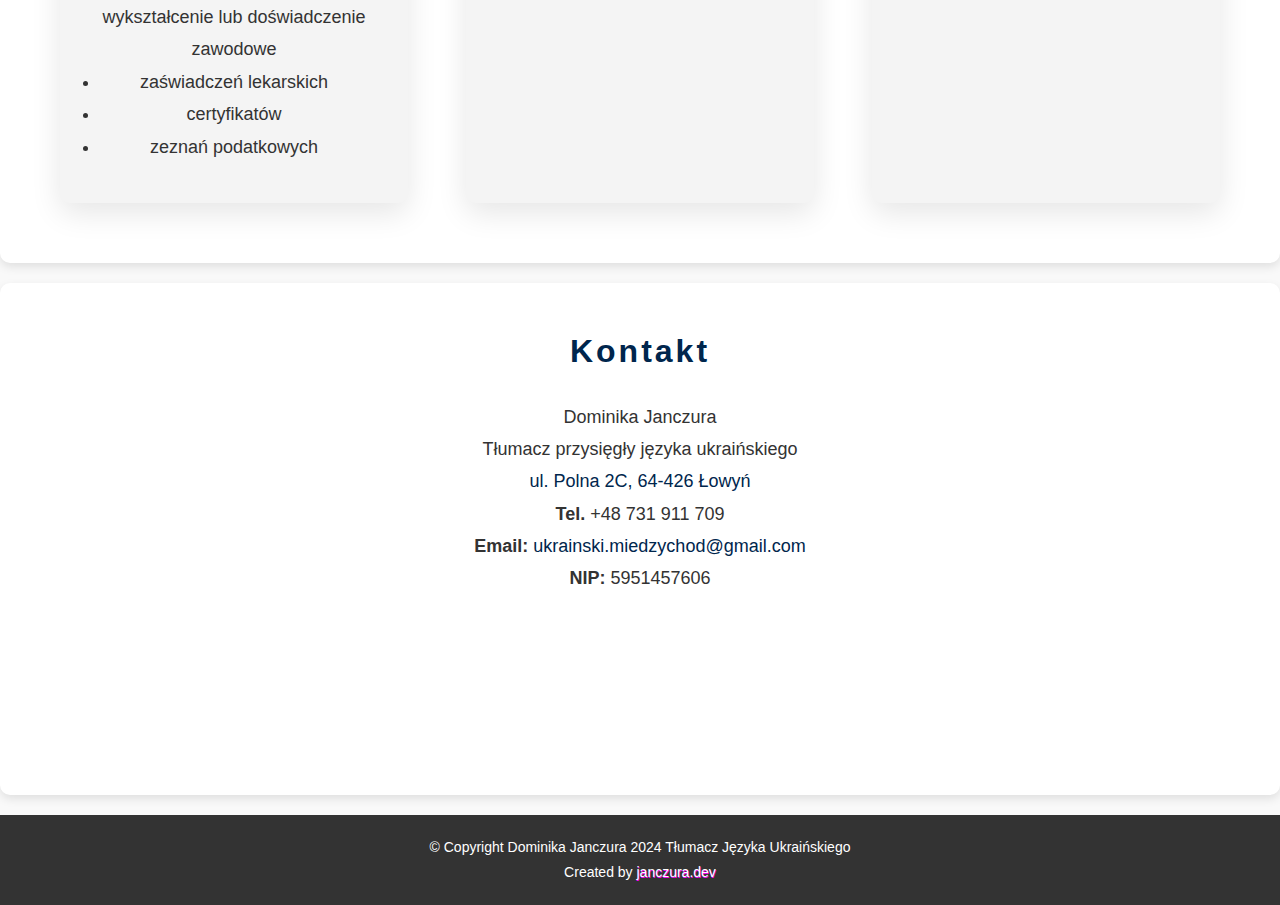
==== commit af184ec3: "zmiany na stronie dtest" ====
--- a/dtest/index.html
+++ b/dtest/index.html
@@ -13,7 +13,7 @@
     <meta property="og:title" content="Dominika Janczura - Tłumacz Języka Ukraińskiego">
     <meta property="og:description"
           content="Profesjonalne tłumaczenia języka ukraińskiego. Skontaktuj się z nami, aby uzyskać pomoc!">
-    <meta property="og:image" content="img/Oryginalny.png">
+    <meta property="og:image" content="img/Oryginalny.webp">
     <meta property="og:image:type" content="image/png">
     <meta property="og:image:width" content="100">
     <meta property="og:image:height" content="62">
@@ -83,15 +83,15 @@
         </p>
         <p>
             <a href="pdf/CERTYFIKAT1.pdf" target="_blank">
-                <img class="cert-image" src="img/c1.jpg"
+                <img class="cert-image" src="img/c1.webp"
                      alt="Certyfikat uczestnictwa - 4xT - Tepis tłumaczy Tłumaczkom i Tłumaczom" loading="lazy">
             </a>
             <a href="pdf/CERTYFIKAT2.pdf" target="_blank">
-                <img class="cert-image" src="img/c2.jpg"
+                <img class="cert-image" src="img/c2.webp"
                      alt="Certyfikat uczestnictwa - TEPIS 2024 - Tłumacz w (nie)bezpiecznym świecie" loading="lazy">
             </a>
             <a href="pdf/CERTYFIKAT3.pdf" target="_blank">
-                <img class="cert-image" src="img/c3.jpg"
+                <img class="cert-image" src="img/c3.webp"
                      alt="Certyfikat uczestnictwa - XXXVIII Warsztaty przekładu specjalistycznego" loading="lazy">
             </a>
         </p>
--- a/dtest/css/style.css
+++ b/dtest/css/style.css
@@ -235,3 +235,21 @@
         opacity: 1;
     }
 }
+
+@media (max-width: 768px) {
+    .service-cards {
+        flex-direction: column;
+        gap: 20px;
+    }
+
+    .service-cards .card {
+        width: 100%;
+        padding: 20px;
+    }
+
+    #services h2 {
+        font-size: 1.8em;
+        margin-bottom: 20px;
+    }
+}
+
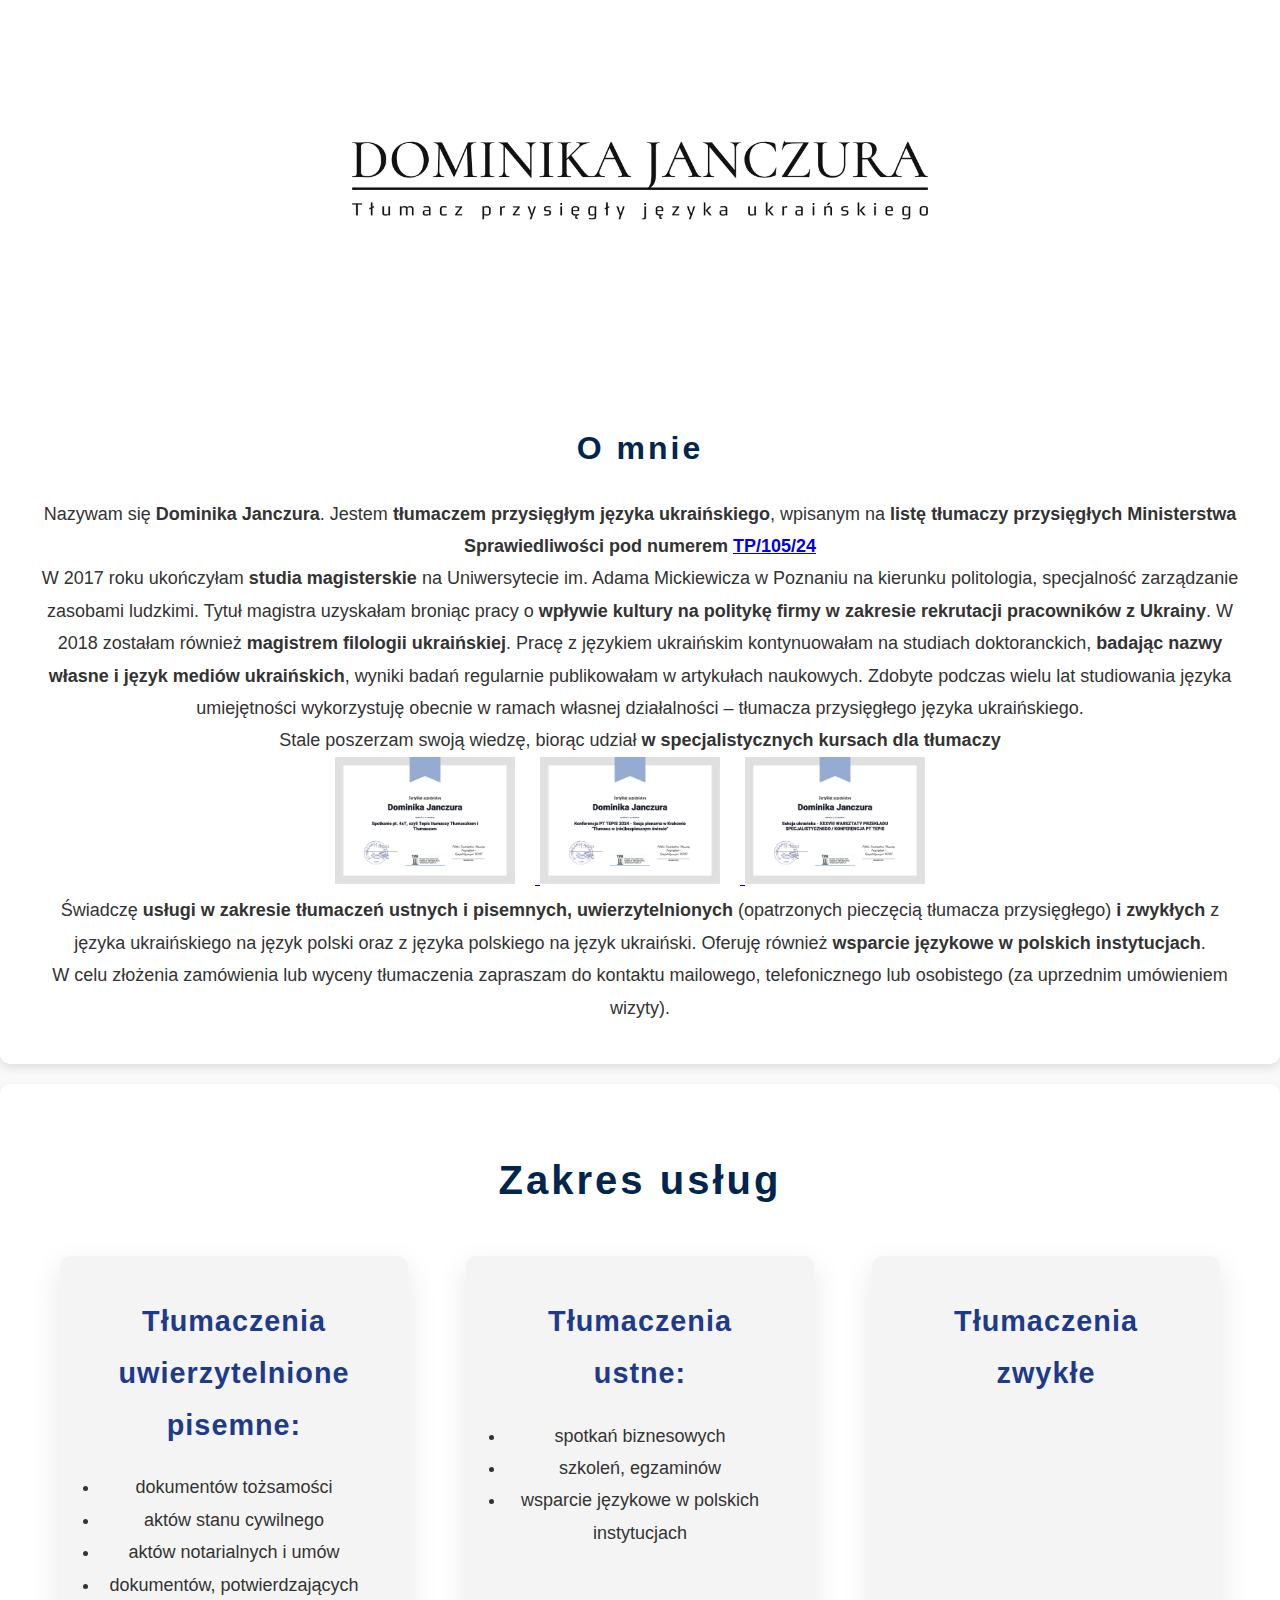
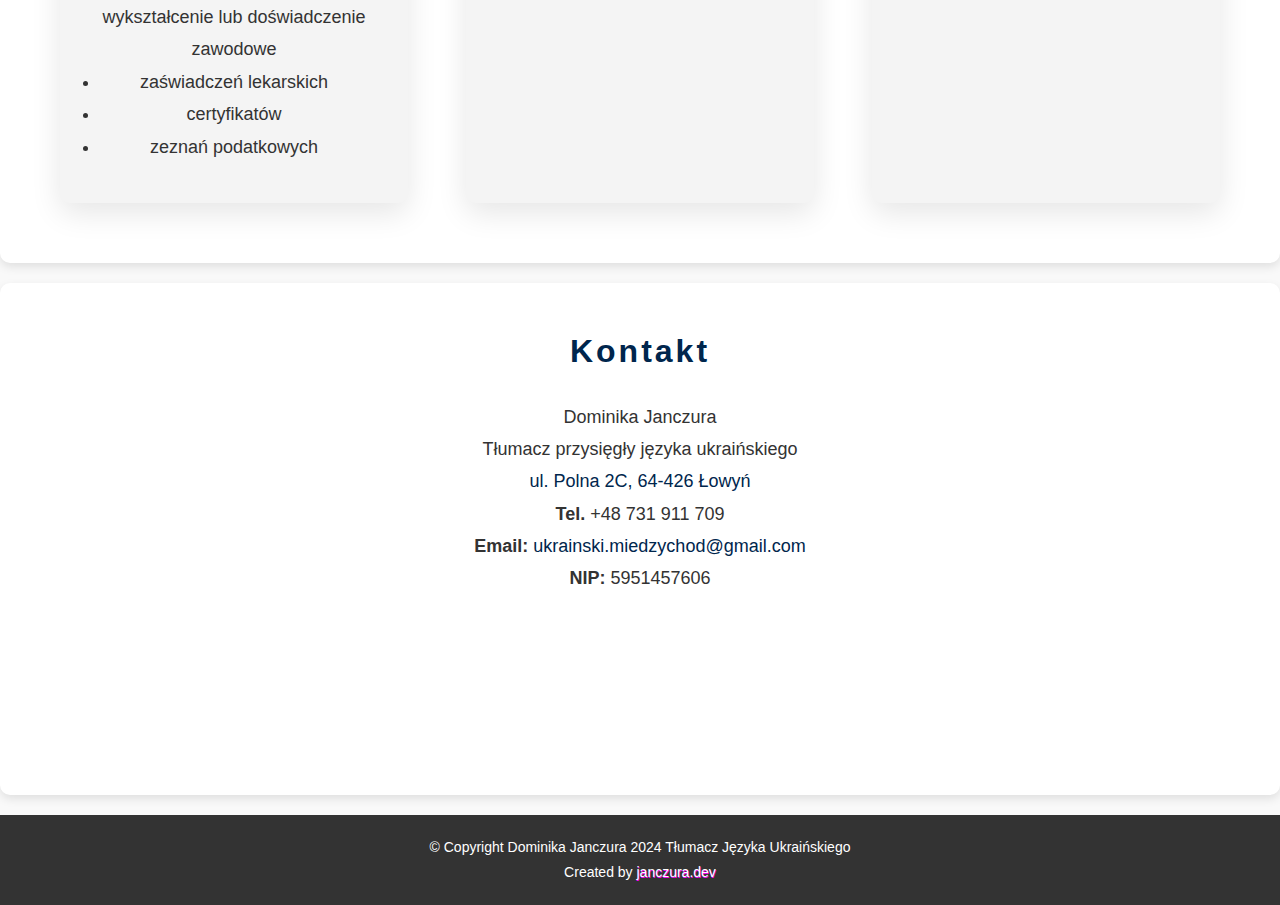
==== commit df75665c: "zmiany na stronie dtest" ====
--- a/dtest/index.html
+++ b/dtest/index.html
@@ -54,6 +54,11 @@
    rel="noopener noreferrer">
     <header class="header">
         <div class="header-content">
+            <img
+                    src="img/Oryginalny.webp"
+                    alt="Dominika Janczura logo"
+                    loading="lazy"
+                    style="width: 100%; height: auto; object-fit: cover;">
         </div>
     </header>
 </a>
@@ -148,7 +153,8 @@
         <p>Tłumacz przysięgły języka ukraińskiego</p>
         <p><a href="https://g.co/kgs/xcV72M7" rel="nofollow"> ul. Polna 2C, 64-426 Łowyń</a></p>
         <p><strong>Tel.</strong> <span id="contact-phone">+48 731 911 709</span></p>
-        <p><strong>Email:</strong> <a href="mailto:ukrainski.miedzychod@gmail.com" id="contact-email">ukrainski.miedzychod@gmail.com</a></p>
+        <p><strong>Email:</strong> <a href="mailto:ukrainski.miedzychod@gmail.com" id="contact-email">ukrainski.miedzychod@gmail.com</a>
+        </p>
         <p><strong>NIP:</strong> 5951457606</p>
         <iframe
                 src="https://www.google.com/maps/embed?pb=!1m18!1m12!1m3!1d2441.3311085647225!2d15.9155459!3d52.4937332!2m3!1f0!2f0!3f0!3m2!1i1024!2i768!4f13.1!3m3!1m2!1s0x4706919bd0c01919%3A0x924c7be805bdd83c!2sDominika%20Janczura%20T%C5%82umacz%20przysi%C4%99g%C5%82y%20j%C4%99zyka%20ukrai%C5%84skiego!5e0!3m2!1spl!2spl!4v1234567890123"
--- a/dtest/css/style.css
+++ b/dtest/css/style.css
@@ -18,7 +18,6 @@
 }
 
 header {
-    background: url('../img/Oryginalny.png'), linear-gradient(to bottom, #ffffff, #ffffff);
     background-size: cover;
     background-position: center;
     background-repeat: no-repeat;
